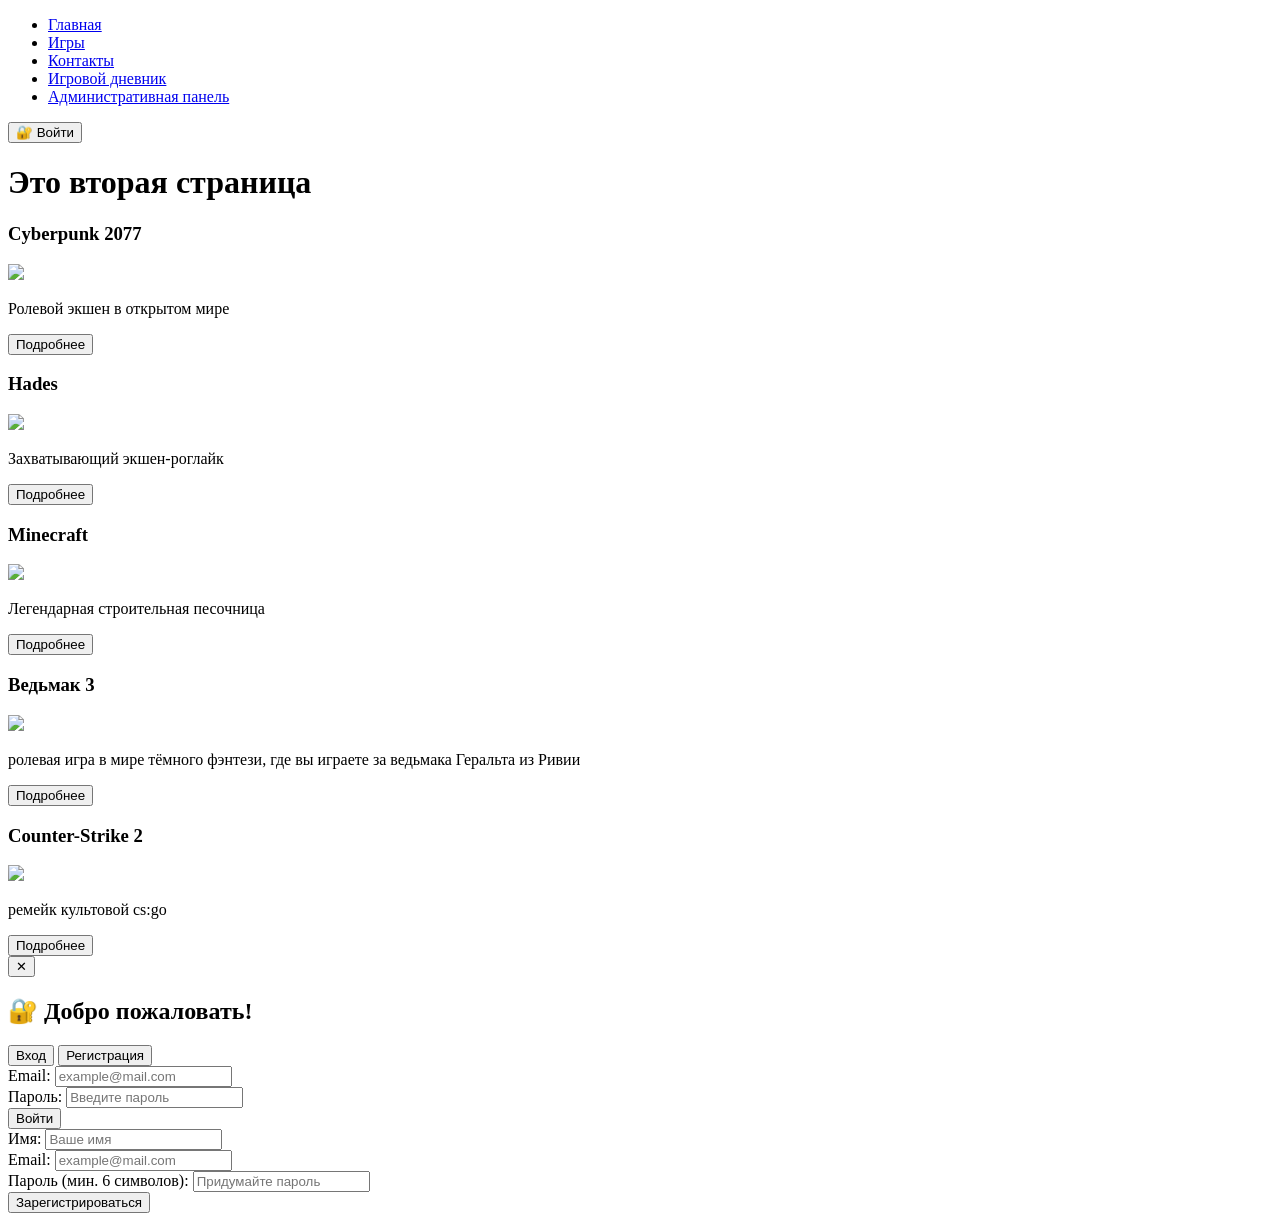
==== site2.html @ c8ee33ce "Add files via upload" ====
<!DOCTYPE html>
<html lang="ru">
<head>
    <meta charset="UTF-8">
    <meta name="viewport" content="width=device-width, initial-scale=1.0">
    <title>Вторая страница</title>
    <link rel="stylesheet" href="css/style.css">
    <link rel="stylesheet" href="css/styles.css">
</head>
<body>

<nav class="main-nav">
    <ul class="nav-list">
        <li><a href="index.html">Главная</a></li>
        <li><a href="site2.html">Игры</a></li>
        <li><a href="contacts.html">Контакты</a></li>
        <li><a href="gaming_diary.html">Игровой дневник</a></li>
        <li><a href="admin.html">Административная панель</a></li>
    </ul>
        <!-- Кнопка "Войти" (показывается, если не авторизован) -->
        <button id="login-btn" class="login-btn">🔐 Войти</button>
    
    <!-- Профиль пользователя (показывается, если авторизован) -->
    <div id="user-menu" class="user-menu" style="display: none;">
        <span id="user-display-name" class="user-name">Пользователь</span>
         <button id="logout-btn" class="logout-btn-small">Выйти</button>
    </div>
</nav>

<!-- ============================================ -->
<!-- ПОДКЛЮЧАЕМ FIREBASE                          -->
<!-- ============================================ -->
<script type="module">
    import { initializeApp } from 'https://www.gstatic.com/firebasejs/11.6.0/firebase-app.js';
    import { getFirestore } from 'https://www.gstatic.com/firebasejs/11.6.0/firebase-firestore.js';
    import { getAuth } from 'https://www.gstatic.com/firebasejs/11.6.0/firebase-auth.js';

    const firebaseConfig = {
        apiKey: "AIzaSyBQGoZnd5wzP-MtWG6Ck3C21eKMzSETegk",
        authDomain: "mygamesite-1b296.firebaseapp.com",
        projectId: "mygamesite-1b296",
        storageBucket: "mygamesite-1b296.firebasestorage.app",
        messagingSenderId: "441398229161",
        appId: "1:441398229161:web:63858bfac2c949577851b8",
    };

    const app = initializeApp(firebaseConfig);
    const db = getFirestore(app);
    const auth = getAuth(app);         // ← ДОБАВИЛИ

    console.log('✅ Firebase подключен!');
    console.log('📊 Project ID:', firebaseConfig.projectId);
    console.log('🔥 Firestore готов!');
    console.log('🔐 Auth готов!');

    window.firebaseConfig = firebaseConfig;
    window.db = db;
    window.auth = auth;                // ← ДОБАВИЛИ
    window.firebaseReady = true;
</script>

    <h1>Это вторая страница</h1>
    
<!-- Контейнер для карточек, который мы стилизовали в CSS -->
<div class="card-container">

    <!-- Карточка 1 -->
    <div class="game-card">
        <h3>Cyberpunk 2077</h3>
        <img src="Cyberpunk 2077.jpg"  width="230">
        <p>Ролевой экшен в открытом мире</p>
        <button class="details-btn">Подробнее</button>
        <div class="details" style="display: none;">
            <p>Жанр: RPG</p>
            <p>Рейтинг: 8.7/10</p>
        </div>
    </div>

    <!-- Карточка 2 -->
    <div class="game-card">
        <h3>Hades</h3>
        <img src="Hades.jpg"  width="230">
        <p>Захватывающий экшен-роглайк</p>
        <button class="details-btn">Подробнее</button>
        <div class="details" style="display: none;">
            <p>Жанр: Rogue-like</p>
            <p>Рейтинг: 9.0/10</p>
        </div>
    </div>

    <!-- Карточка 3 -->
    <div class="game-card">
        <h3>Minecraft</h3>
        <img src="Minecraft.jpg"  width="230">
        <p>Легендарная строительная песочница</p>
        <button class="details-btn">Подробнее</button>
        <div class="details" style="display: none;">
            <p>Жанр: Песочница</p>
            <p>Рейтинг: 9.3/10</p>
        </div>
    </div>

    <!-- Карточка 4 -->
    <div class="game-card">
        <h3>Ведьмак 3</h3>
        <img src="Ведьмак 3.jpg"  width="230">
        <p>ролевая игра в мире тёмного фэнтези, где вы играете за ведьмака Геральта из Ривии</p>
        <button class="details-btn">Подробнее</button>
        <div class="details" style="display: none;">
            <p>Жанр: action/RPG</p>
            <p>Рейтинг: 9.2/10</p>
        </div>
    </div>

    <!-- Карточка 5 -->
    <div class="game-card">
        <h3>Counter-Strike 2</h3>
        <img src="Counter-Strike 2.jpg"  width="230">
        <p>ремейк культовой cs:go</p>
        <button class="details-btn">Подробнее</button>
        <div class="details" style="display: none;">
            <p>Жанр: First-Person Shooter</p>
            <p>Рейтинг: 8.2/10</p>
        </div>
    </div>
</div>

<!-- МОДАЛЬНОЕ ОКНО АУТЕНТИФИКАЦИИ -->
<div id="auth-modal" class="modal-overlay">
    <div class="modal-window">
        <!-- Кнопка закрытия окна (крестик) -->
        <button id="modal-close" class="modal-close-btn">✕</button>

        <h2>🔐 Добро пожаловать!</h2>

        <!-- Переключатели вкладок -->
        <div class="auth-tabs">
            <button class="auth-tab active" data-tab="login">Вход</button>
            <button class="auth-tab" data-tab="register">Регистрация</button>
        </div>

        <!-- ФОРМА ВХОДА -->
        <form id="login-form" class="auth-form active">
            <div class="form-group">
                <label for="login-email">Email:</label>
                <input type="email" id="login-email" required placeholder="example@mail.com">
            </div>
            <div class="form-group">
                <label for="login-password">Пароль:</label>
                <input type="password" id="login-password" required placeholder="Введите пароль">
            </div>
            <button type="submit" class="auth-btn">Войти</button>
        </form>

        <!-- ФОРМА РЕГИСТРАЦИИ -->
        <form id="register-form" class="auth-form">
            <div class="form-group">
                <label for="register-name">Имя:</label>
                <input type="text" id="register-name" required placeholder="Ваше имя">
            </div>
            <div class="form-group">
                <label for="register-email">Email:</label>
                <input type="email" id="register-email" required placeholder="example@mail.com">
            </div>
            <div class="form-group">
                <label for="register-password">Пароль (мин. 6 символов):</label>
                <input type="password" id="register-password" required placeholder="Придумайте пароль">
            </div>
            <button type="submit" class="auth-btn">Зарегистрироваться</button>
        </form>
    </div>
</div>

</body>
</html>

<!-- Подключаем JavaScript перед закрывающим тегом body -->
<script src="js/script.js"></script>

</body>
</html>
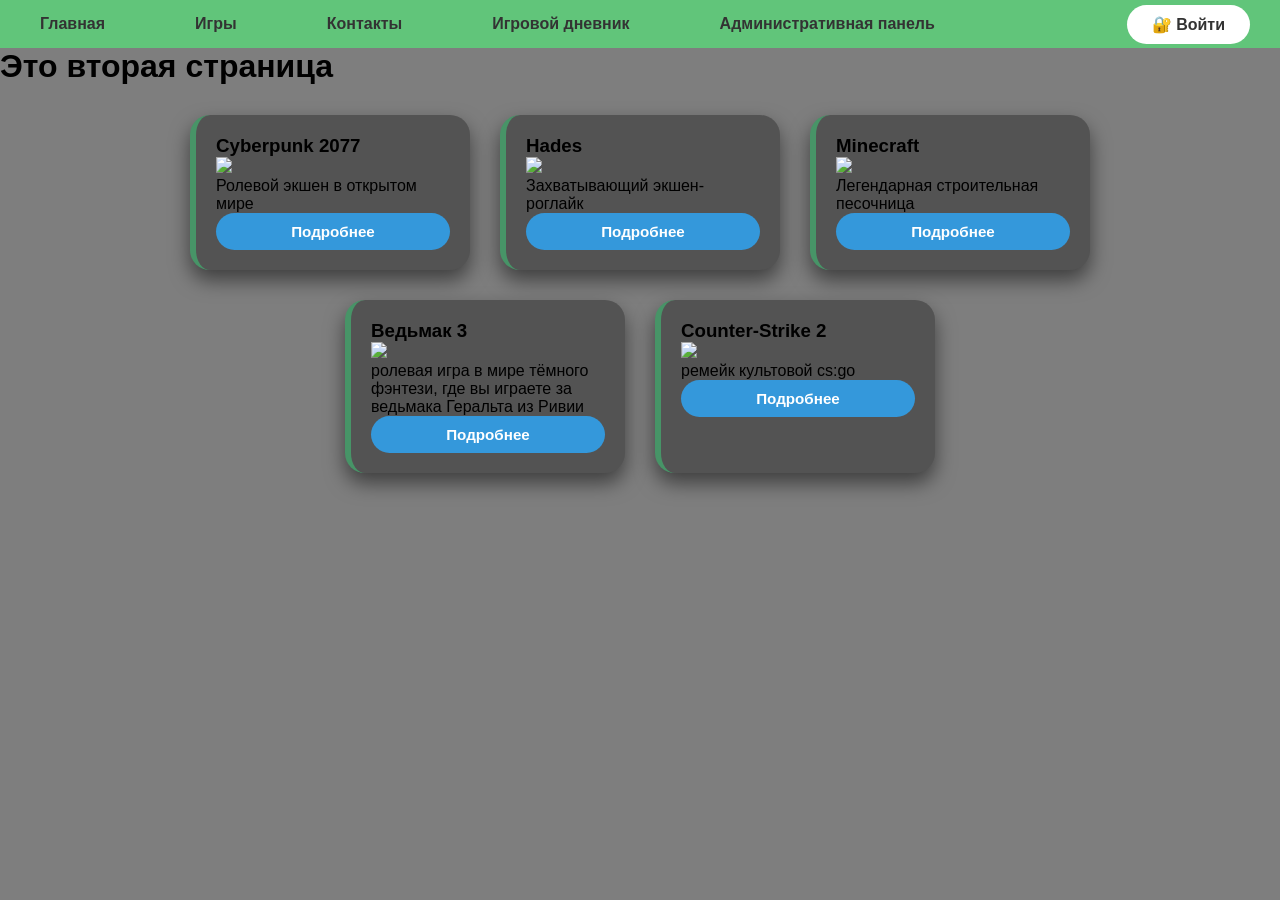
==== commit 89404d49: "Update site2.html" ====
--- a/site2.html
+++ b/site2.html
@@ -67,7 +67,7 @@
     <!-- Карточка 1 -->
     <div class="game-card">
         <h3>Cyberpunk 2077</h3>
-        <img src="Cyberpunk 2077.jpg"  width="230">
+        <img src="photo/Cyberpunk 2077.jpg"  width="230">
         <p>Ролевой экшен в открытом мире</p>
         <button class="details-btn">Подробнее</button>
         <div class="details" style="display: none;">
@@ -79,7 +79,7 @@
     <!-- Карточка 2 -->
     <div class="game-card">
         <h3>Hades</h3>
-        <img src="Hades.jpg"  width="230">
+        <img src="photo/Hades.jpg"  width="230">
         <p>Захватывающий экшен-роглайк</p>
         <button class="details-btn">Подробнее</button>
         <div class="details" style="display: none;">
@@ -91,7 +91,7 @@
     <!-- Карточка 3 -->
     <div class="game-card">
         <h3>Minecraft</h3>
-        <img src="Minecraft.jpg"  width="230">
+        <img src="photo/Minecraft.jpg"  width="230">
         <p>Легендарная строительная песочница</p>
         <button class="details-btn">Подробнее</button>
         <div class="details" style="display: none;">
@@ -103,7 +103,7 @@
     <!-- Карточка 4 -->
     <div class="game-card">
         <h3>Ведьмак 3</h3>
-        <img src="Ведьмак 3.jpg"  width="230">
+        <img src="photo/Ведьмак 3.jpg"  width="230">
         <p>ролевая игра в мире тёмного фэнтези, где вы играете за ведьмака Геральта из Ривии</p>
         <button class="details-btn">Подробнее</button>
         <div class="details" style="display: none;">
@@ -115,7 +115,7 @@
     <!-- Карточка 5 -->
     <div class="game-card">
         <h3>Counter-Strike 2</h3>
-        <img src="Counter-Strike 2.jpg"  width="230">
+        <img src="photo/Counter-Strike 2.jpg"  width="230">
         <p>ремейк культовой cs:go</p>
         <button class="details-btn">Подробнее</button>
         <div class="details" style="display: none;">
@@ -178,4 +178,4 @@
 <script src="js/script.js"></script>
 
 </body>
-</html>+</html>
--- a/css/style.css
+++ b/css/style.css
@@ -0,0 +1,29 @@
+* {
+    margin: 0;
+    padding: 0;
+    box-sizing: border-box;
+}
+
+body {
+    background-color: #7e7e7e;
+    font-family: sans-serif;
+}
+
+ul {
+    background-color: #61c57a;
+    list-style-type: none;
+    display: flex;
+    padding: 15px 30px;
+    margin: 0%;
+    gap: 70px;
+}
+
+ul li a {
+    text-decoration: none;
+    color: #333;
+    font-weight: bold;
+}
+
+ul li a:hover {
+    color: #ff4500;
+}
--- a/css/styles.css
+++ b/css/styles.css
@@ -0,0 +1,1670 @@
+/* ===== Стили для карточек (из нового задания) ===== */
+
+/* Контейнер для карточек */
+.card-container {
+    display: flex;
+    flex-wrap: wrap;
+    justify-content: center;
+    gap: 30px;
+    max-width: 1200px;
+    margin: 20px auto;
+    padding: 0 20px;
+}
+
+/* Каждая карточка */
+.game-card {
+    background: white;
+    border-radius: 20px;
+    padding: 25px 20px;
+    width: 280px;
+    box-shadow: 0 10px 20px rgba(0, 0, 0, 0.1);
+    transition: transform 0.3s, box-shadow 0.3s;
+    border-left: 6px solid #3498db;
+    cursor: default;
+}
+
+/* Эффект при наведении на карточку (mouseover) */
+.game-card:hover {
+    transform: translateY(-8px);
+    box-shadow: 0 18px 30px rgba(0, 0, 0, 0.15);
+    border-left-color: #e74c3c;
+}
+
+.game-title {
+    font-size: 1.4rem;
+    color: #2c3e50;
+    margin-bottom: 6px;
+}
+
+.game-short {
+    font-size: 0.95rem;
+    color: #7f8c8d;
+    margin-bottom: 15px;
+}
+
+/* Кнопка "Подробнее" */
+.details-btn {
+    background: #3498db;
+    color: white;
+    border: none;
+    padding: 10px 20px;
+    border-radius: 30px;
+    font-size: 0.95rem;
+    font-weight: 600;
+    cursor: pointer;
+    transition: background 0.3s, transform 0.2s;
+    width: 100%;
+}
+
+.details-btn:hover {
+    background: #2980b9;
+    transform: scale(1.02);
+}
+
+/* Блок с деталями (скрыт по умолчанию) */
+.details {
+    margin-top: 18px;
+    padding: 15px;
+    background: #ecf0f1;
+    border-radius: 12px;
+    font-size: 0.95rem;
+    color: #2c3e50;
+    line-height: 1.6;
+    display: none; /* скрыты по умолчанию */
+}
+
+.details p {
+    margin-bottom: 6px;
+}
+
+.details strong {
+    color: #2c3e50;
+}
+
+/* ========================================== */
+/* КАРТОЧКИ ИГР (данные из Firestore)        */
+/* ========================================== */
+
+.card-container {
+    display: flex;
+    flex-wrap: wrap;
+    justify-content: center;
+    gap: 30px;
+    max-width: 1200px;
+    margin: 30px auto;
+    padding: 0 20px;
+}
+
+.game-card {
+    background: #535353;       /* Темный фон карточки */
+    border-radius: 20px;
+    padding: 20px;
+    width: 280px;
+    box-shadow: 0 10px 20px rgba(0, 0, 0, 0.5);
+    border-left: 6px solid #479467; /* Зеленая полоса слева */
+    transition: transform 0.3s, box-shadow 0.3s;
+}
+
+.game-card:hover {
+    transform: translateY(-8px);
+    box-shadow: 0 18px 30px rgba(46, 204, 113, 0.2); /* Зеленое свечение при наведении */
+    border-left-color: #27ae60;
+}
+
+/* Короткое описание жанра сделаем чуть светлее */
+.game-short {
+    color: #bdc3c7; 
+}
+
+
+.game-image {
+    width: 100%;
+    height: 150px;
+    object-fit: cover;
+    border-radius: 10px;
+    margin-bottom: 15px;
+}
+
+/* Обложка в карточке дневника (квадратная) */
+.diary-card .game-image {
+    height: auto;         
+    aspect-ratio: 1 / 1;  
+    object-fit: cover;    
+    border-radius: 12px;
+    margin-bottom: 15px;
+    background-color: #2b2b2b;
+}
+
+/* Обложка в карусели "Сейчас играю" */
+.now-playing-card .cover {
+    width: 80px;
+    height: 80px;         
+    aspect-ratio: 1 / 1;
+    object-fit: cover;    
+    border-radius: 10px;
+    flex-shrink: 0;
+    background-color: #2b2b2b;
+}
+
+.game-title {
+    font-size: 1.4rem;
+    color: #4d9e61;
+    margin-bottom: 10px;
+}
+
+.game-short {
+    font-size: 0.95rem;
+    color: #4d9e61;
+    margin-bottom: 8px;
+}
+
+.game-rating {
+    font-size: 1rem;
+    color: #e67e22;
+    font-weight: bold;
+}
+
+/* Сообщение о загрузке */
+#loading {
+    text-align: center;
+    font-size: 1.2rem;
+    color: #7f8c8d;
+}
+
+/* ========================================== */
+/* ФОРМА ДОБАВЛЕНИЯ ИГРЫ                      */
+/* ========================================== */
+
+.add-game-section {
+    max-width: 600px;
+    margin: 40px auto;
+    padding: 30px;
+    background: #61c57a;       
+    border-radius: 20px;
+    box-shadow: 0 10px 30px rgba(0, 0, 0, 0.5);
+    border: 1px solid #2c2c2c;  
+}
+
+/* Делаем подписи к полям (label) белыми */
+.form-group label {
+    display: block;
+    margin-bottom: 8px;
+    color: #ffffff;            
+    font-weight: 600;
+    font-size: 0.95rem;
+}
+
+
+.add-game-section h2 {
+    text-align: center;
+    color: #2c3e50;
+    margin-bottom: 25px;
+    font-size: 1.8rem;
+}
+
+.form-group {
+    margin-bottom: 20px;
+}
+
+.form-group label {
+    display: block;
+    margin-bottom: 8px;
+    color: #34495e;
+    font-weight: 600;
+    font-size: 0.95rem;
+}
+
+.form-group input {
+    width: 100%;
+    padding: 12px 15px;
+    border: 2px solid #e0e0e0;
+    border-radius: 10px;
+    font-size: 1rem;
+    transition: border-color 0.3s, box-shadow 0.3s;
+    font-family: inherit;
+}
+
+.form-group input:focus {
+    outline: none;
+    border-color: #3498db;
+    box-shadow: 0 0 0 3px rgba(52, 152, 219, 0.1);
+}
+
+.form-group input::placeholder {
+    color: #bdc3c7;
+}
+
+.submit-btn {
+    width: 100%;
+    padding: 15px;
+    background: linear-gradient(135deg, #3498db, #2980b9);
+    color: white;
+    border: none;
+    border-radius: 10px;
+    font-size: 1.1rem;
+    font-weight: 600;
+    cursor: pointer;
+    transition: transform 0.2s, box-shadow 0.2s;
+}
+
+.submit-btn:hover {
+    transform: translateY(-2px);
+    box-shadow: 0 8px 20px rgba(52, 152, 219, 0.3);
+}
+
+.submit-btn:active {
+    transform: translateY(0);
+}
+
+/* ========================================== */
+/* МОДАЛЬНОЕ ОКНО РЕДАКТИРОВАНИЯ              */
+/* ========================================== */
+.modal-overlay {
+    display: none; 
+    position: fixed;
+    top: 0;
+    left: 0;
+    width: 100%;
+    height: 100%;
+    background: rgba(0, 0, 0, 0.6); 
+    justify-content: center;
+    align-items: center;
+    z-index: 1000;
+}
+
+.modal-overlay.active {
+    display: flex; 
+}
+
+.modal-window {
+    background: #61c57a;       
+    padding: 30px;
+    border-radius: 20px;
+    max-width: 500px;
+    width: 90%;
+    box-shadow: 0 20px 60px rgba(0, 0, 0, 0.6);
+    border: 1px solid #2c2c2c;
+    animation: modalAppear 0.3s ease;
+}
+
+
+@keyframes modalAppear {
+    from {
+        opacity: 0;
+        transform: scale(0.9);
+    }
+    to {
+        opacity: 1;
+        transform: scale(1);
+    }
+}
+
+.modal-window h2 {
+    text-align: center;
+    color: #2c3e50;
+    margin-bottom: 25px;
+}
+
+.modal-actions {
+    display: flex;
+    gap: 10px;
+    margin-top: 20px;
+}
+
+.cancel-btn,
+.save-btn {
+    flex: 1;
+    padding: 12px;
+    border: none;
+    border-radius: 10px;
+    font-size: 1rem;
+    font-weight: 600;
+    cursor: pointer;
+    transition: 0.3s;
+}
+
+.cancel-btn {
+    background: #ecf0f1;
+    color: #2c3e50;
+}
+
+.cancel-btn:hover {
+    background: #bdc3c7;
+}
+
+.save-btn {
+    background: #27ae60;
+    color: white;
+}
+
+.save-btn:hover {
+    background: #229954;
+}
+
+/* ========================================== */
+/* КНОПКИ УПРАВЛЕНИЯ НА КАРТОЧКАХ             */
+/* ========================================== */
+.card-actions {
+    display: flex;
+    gap: 10px;
+    margin-top: 15px;
+    padding-top: 15px;
+    border-top: 1px solid #ecf0f1;
+}
+
+.edit-btn,
+.delete-btn {
+    flex: 1;
+    padding: 8px 12px;
+    border: none;
+    border-radius: 8px;
+    font-size: 0.85rem;
+    font-weight: 600;
+    cursor: pointer;
+    transition: transform 0.2s, box-shadow 0.2s;
+}
+
+.edit-btn {
+    background: #f39c12;
+    color: white;
+}
+
+.edit-btn:hover {
+    background: #e67e22;
+    transform: translateY(-2px);
+    box-shadow: 0 4px 10px rgba(243, 156, 18, 0.3);
+}
+
+.delete-btn {
+    background: #e74c3c;
+    color: white;
+}
+
+.delete-btn:hover {
+    background: #c0392b;
+    transform: translateY(-2px);
+    box-shadow: 0 4px 10px rgba(231, 76, 60, 0.3);
+}
+
+/* Стили для всех инпутов внутри обеих форм */
+.form-group input {
+    width: 100%;
+    padding: 12px 15px;
+    border: 2px solid #2c2c2c;
+    background-color: #2b2b2b;
+    color: #c2c2c2;            
+    border-radius: 10px;
+    font-size: 1rem;
+    transition: border-color 0.3s, box-shadow 0.3s;
+    font-family: inherit;
+}
+
+.form-group input::placeholder {
+    color: #858585; 
+}
+
+.form-group input:focus {
+    outline: none;
+    border-color: #2ecc71;     
+    box-shadow: 0 0 0 3px rgba(46, 204, 113, 0.2);
+}
+
+/* ========================================== */
+/* НАВИГАЦИЯ С КНОПКОЙ ВОЙТИ                  */
+/* ========================================== */
+
+.main-nav {
+    display: flex;
+    justify-content: space-between; 
+    align-items: center;            
+    background-color: #61c57a;      
+    padding: 0 30px;
+    margin: 0;
+}
+
+.nav-list {
+    display: flex;
+    list-style-type: none;
+    padding: 0;
+    margin: 0;
+    gap: 70px;
+}
+
+.nav-list li a {
+    display: block;
+    padding: 15px 10px;
+    color: #333;
+    text-decoration: none;
+    font-weight: bold;
+}
+
+.nav-list li a:hover {
+    background-color: rgba(255, 255, 255, 0.2);
+}
+
+/* Кнопка "Войти" */
+.login-btn {
+    padding: 10px 25px;
+    background: white;
+    color: #333;
+    border: none;
+    border-radius: 25px;
+    font-size: 1rem;
+    font-weight: 700;
+    cursor: pointer;
+}
+
+.login-btn:hover {
+    background: #f0f0f0;
+    transform: translateY(-2px);
+    box-shadow: 0 6px 15px rgba(0, 0, 0, 0.2);
+}
+
+/* Профиль пользователя */
+.user-menu {
+    display: flex;
+    align-items: center;
+    gap: 15px;
+}
+
+.user-name {
+    color: white;
+    font-weight: 700;
+    font-size: 1rem;
+}
+
+.logout-btn-small {
+    padding: 8px 18px;
+    background: #e74c3c;
+    color: white;
+    border: none;
+    border-radius: 20px;
+    font-size: 0.9rem;
+    font-weight: 600;
+    cursor: pointer;
+    transition: 0.3s;
+}
+
+.logout-btn-small:hover {
+    background: #c0392b;
+}
+
+/* ========================================== */
+/* МОДАЛЬНОЕ ОКНО АУТЕНТИФИКАЦИИ              */
+/* ========================================== */
+
+.auth-modal {
+    display: none;
+    position: fixed;
+    top: 0;
+    left: 0;
+    width: 100%;
+    height: 100%;
+    background: rgba(0, 0, 0, 0.6);
+    justify-content: center;
+    align-items: center;
+    z-index: 2000;
+    animation: fadeIn 0.3s ease;
+}
+
+.auth-modal.active {
+    display: flex;
+}
+
+.auth-modal-window {
+    background: white;
+    padding: 40px 35px;
+    border-radius: 25px;
+    max-width: 450px;
+    width: 90%;
+    position: relative;
+    box-shadow: 0 20px 60px rgba(0, 0, 0, 0.3);
+    animation: modalAppear 0.3s ease;
+}
+
+@keyframes fadeIn {
+    from { opacity: 0; }
+    to { opacity: 1; }
+}
+
+/* Кнопка закрытия */
+.modal-close {
+    position: absolute;
+    top: 15px;
+    right: 20px;
+    background: transparent;
+    border: none;
+    font-size: 1.8rem;
+    color: #7f8c8d;
+    cursor: pointer;
+    transition: 0.3s;
+    line-height: 1;
+    padding: 5px;
+}
+
+.modal-close:hover {
+    color: #e74c3c;
+    transform: rotate(90deg);
+}
+
+/* Заголовок */
+.auth-title {
+    text-align: center;
+    color: #2c3e50;
+    margin-bottom: 25px;
+    font-size: 1.6rem;
+}
+
+/* Вкладки */
+.auth-tabs {
+    display: flex;
+    gap: 10px;
+    margin-bottom: 25px;
+    border-bottom: 2px solid #ecf0f1;
+}
+
+.auth-tab {
+    flex: 1;
+    padding: 12px;
+    background: transparent;
+    border: none;
+    font-size: 1rem;
+    font-weight: 600;
+    color: #7f8c8d;
+    cursor: pointer;
+    border-bottom: 3px solid transparent;
+    transition: 0.3s;
+    margin-bottom: -2px;
+}
+
+.auth-tab.active {
+    color: #3498db;
+    border-bottom-color: #3498db;
+}
+
+.auth-tab:hover {
+    color: #3498db;
+}
+
+/* Формы */
+.auth-form {
+    display: none;
+}
+
+.auth-form.active {
+    display: block;
+}
+
+.auth-form .form-group {
+    margin-bottom: 18px;
+}
+
+.auth-form .form-group label {
+    display: block;
+    margin-bottom: 8px;
+    color: #34495e;
+    font-weight: 600;
+    font-size: 0.9rem;
+}
+
+.auth-form .form-group input {
+    width: 100%;
+    padding: 12px 15px;
+    border: 2px solid #e0e0e0;
+    border-radius: 10px;
+    font-size: 1rem;
+    transition: 0.3s;
+    font-family: inherit;
+    box-sizing: border-box;
+}
+
+.auth-form .form-group input:focus {
+    outline: none;
+    border-color: #3498db;
+    box-shadow: 0 0 0 3px rgba(52, 152, 219, 0.1);
+}
+
+.auth-btn {
+    width: 100%;
+    padding: 14px;
+    background: linear-gradient(135deg, #3498db, #2980b9);
+    color: white;
+    border: none;
+    border-radius: 10px;
+    font-size: 1.05rem;
+    font-weight: 600;
+    cursor: pointer;
+    transition: 0.3s;
+    margin-top: 10px;
+}
+
+.auth-btn:hover {
+    transform: translateY(-2px);
+    box-shadow: 0 8px 20px rgba(52, 152, 219, 0.3);
+}
+
+/* Адаптивность для мобильных */
+@media (max-width: 768px) {
+    .main-nav {
+        flex-direction: column;
+        padding: 15px;
+        gap: 15px;
+    }
+    
+    .nav-list {
+        flex-direction: column;
+        gap: 10px;
+        width: 100%;
+        text-align: center;
+    }
+    
+    .login-btn {
+        width: 100%;
+    }
+    
+    .auth-modal-window {
+        padding: 30px 20px;
+    }
+}
+
+/* ========================================== */
+/* ЛИДЕРБОРД (ТАБЛИЦА РЕКОРДОВ)               */
+/* ========================================== */
+
+.leaderboard-section {
+    max-width: 900px;
+    margin: 40px auto;
+    padding: 30px;
+    background: #61c57a;
+    border-radius: 20px;
+    box-shadow: 0 10px 30px rgba(0, 0, 0, 0.1);
+}
+
+.leaderboard-section h2 {
+    text-align: center;
+    color: #2c3e50;
+    margin-bottom: 25px;
+    font-size: 2rem;
+}
+
+.score-form {
+    margin-bottom: 25px;
+    padding: 20px;
+    background: #80ff9f;
+    border-radius: 15px;
+}
+
+.form-row {
+    display: grid;
+    grid-template-columns: 1fr 1fr 1fr auto;
+    gap: 15px;
+    align-items: end;
+}
+
+.score-btn {
+    padding: 12px 20px;
+    background: #27ae60;
+    color: #ffffff;
+    border: none;
+    border-radius: 10px;
+    font-size: 1rem;
+    font-weight: 600;
+    cursor: pointer;
+    transition: 0.3s;
+    white-space: nowrap;
+}
+
+.score-btn:hover {
+    background: #229954;
+    transform: translateY(-2px);
+}
+
+.leaderboard-filter {
+    display: flex;
+    align-items: center;
+    gap: 15px;
+    margin-bottom: 20px;
+    padding: 15px;
+    background: #80ff9f;
+    border-radius: 10px;
+}
+
+.leaderboard-filter label {
+    font-weight: 600;
+    color: #2c3e50;
+}
+
+.leaderboard-filter select {
+    padding: 8px 15px;
+    border: 2px solid #bdc3c7;
+    border-radius: 8px;
+    font-size: 0.95rem;
+    cursor: pointer;
+}
+
+.leaderboard-table-wrapper {
+    overflow-x: auto;
+    border-radius: 15px;
+    overflow: hidden;
+    box-shadow: 0 4px 15px rgba(0, 0, 0, 0.05);
+}
+
+.leaderboard-table {
+    width: 100%;
+    border-collapse: collapse;
+    background: white;
+}
+
+.leaderboard-table thead {
+    background: linear-gradient(135deg, #3498db, #2980b9);
+    color: white;
+}
+
+.leaderboard-table th {
+    padding: 15px;
+    text-align: left;
+    font-weight: 600;
+    font-size: 0.95rem;
+}
+
+.leaderboard-table td {
+    padding: 15px;
+    border-bottom: 1px solid #ecf0f1;
+    color: #2c3e50;
+}
+
+.leaderboard-table tbody tr:hover {
+    background: #f8f9fa;
+}
+
+.leaderboard-table tbody tr:nth-child(1) {
+    background: linear-gradient(90deg, #fff9e6 0%, #ffffff 100%);
+    font-weight: 600;
+}
+
+.leaderboard-table tbody tr:nth-child(2) {
+    background: linear-gradient(90deg, #f5f5f5 0%, #ffffff 100%);
+}
+
+.leaderboard-table tbody tr:nth-child(3) {
+    background: linear-gradient(90deg, #fdf0e6 0%, #ffffff 100%);
+}
+
+/* ========================================== */
+/* АДМИН-ПАНЕЛЬ                               */
+/* ========================================== */
+
+.admin-stats {
+    max-width: 1200px;
+    margin: 30px auto;
+    padding: 30px;
+    background: #61c57a;
+    border-radius: 20px;
+    box-shadow: 0 10px 30px rgba(0, 0, 0, 0.1);
+}
+
+.admin-stats h2 {
+    color: #2c3e50;
+    margin-bottom: 25px;
+}
+
+.stats-grid {
+    display: grid;
+    grid-template-columns: repeat(auto-fit, minmax(200px, 1fr));
+    gap: 20px;
+}
+
+.stat-card {
+    padding: 25px;
+    background: linear-gradient(135deg, #3498db, #2980b9);
+    color: #ffffff;
+    border-radius: 15px;
+    text-align: center;
+    transition: transform 0.3s;
+}
+
+.stat-card:hover {
+    transform: translateY(-5px);
+}
+
+.stat-value {
+    font-size: 2.5rem;
+    font-weight: bold;
+    margin-bottom: 10px;
+}
+
+.stat-label {
+    font-size: 0.95rem;
+    opacity: 0.9;
+}
+
+.admin-table-section {
+    max-width: 1200px;
+    margin: 30px auto;
+    padding: 30px;
+    background: #61c57a;
+    border-radius: 20px;
+    box-shadow: 0 10px 30px rgba(0, 0, 0, 0.1);
+}
+
+.admin-table-section h2 {
+    color: #2c3e50;
+    margin-bottom: 25px;
+}
+
+.admin-actions {
+    display: flex;
+    gap: 15px;
+    margin-bottom: 20px;
+}
+
+.admin-btn {
+    padding: 10px 20px;
+    border: none;
+    border-radius: 10px;
+    font-weight: 600;
+    cursor: pointer;
+    transition: 0.3s;
+}
+
+.admin-btn.export {
+    background: #27ae60;
+    color: #ffffff;
+}
+
+.admin-btn.refresh {
+    background: #3498db;
+    color: #ffffff;
+}
+
+.admin-btn.logout {
+    background: #e74c3c;
+    color: #ffffff;
+    padding: 12px 25px;
+}
+
+.admin-btn:hover {
+    transform: translateY(-2px);
+    box-shadow: 0 5px 15px rgba(0, 0, 0, 0.2);
+}
+
+.admin-table-wrapper {
+    overflow-x: auto;
+    border-radius: 15px;
+    box-shadow: 0 4px 15px rgba(0, 0, 0, 0.05);
+}
+
+.admin-table {
+    width: 100%;
+    border-collapse: collapse;
+    background: #ffffff;
+}
+
+.admin-table thead {
+    background: #2c3e50;
+    color: #ffffff;
+}
+
+.admin-table th {
+    padding: 15px;
+    text-align: left;
+    font-weight: 600;
+}
+
+.admin-table td {
+    padding: 15px;
+    border-bottom: 1px solid #ecf0f1;
+    color: #2c3e50;
+}
+
+.admin-table tbody tr:hover {
+    background: #f8f9fa;
+}
+
+.admin-actions-cell {
+    display: flex;
+    gap: 8px;
+}
+
+.mini-btn {
+    padding: 6px 12px;
+    border: none;
+    border-radius: 6px;
+    font-size: 0.8rem;
+    font-weight: 600;
+    cursor: pointer;
+    transition: 0.2s;
+}
+
+.mini-btn.edit {
+    background: #f39c12;
+    color: white;
+}
+
+.mini-btn.delete {
+    background: #e74c3c;
+    color: white;
+}
+
+.mini-btn:hover {
+    transform: scale(1.05);
+}
+
+.admin-user {
+    max-width: 1200px;
+    margin: 30px auto;
+    padding: 20px 30px;
+    background: #61c57a;
+    border-radius: 15px;
+    display: flex;
+    justify-content: space-between;
+    align-items: center;
+}
+
+/* ========================================== */
+/* ИГРОВОЙ ДНЕВНИК — ЛИЧНЫЙ                   */
+/* ========================================== */
+
+/* Гостевой блок */
+.diary-guest {
+    text-align: center;
+    padding: 80px 20px;
+    color: #c2c2c2;
+    max-width: 600px;
+    margin: 0 auto;
+}
+.diary-guest h2 {
+    color: #ffffff;
+    margin-bottom: 15px;
+    font-size: 2rem;
+}
+.diary-guest p {
+    font-size: 1.1rem;
+    line-height: 1.6;
+}
+
+/* Панель: заголовок + кнопка */
+.diary-toolbar {
+    max-width: 1200px;
+    margin: 40px auto 20px;
+    padding: 0 20px;
+    display: flex;
+    justify-content: space-between;
+    align-items: center;
+    gap: 20px;
+    flex-wrap: wrap;
+}
+.diary-toolbar h2 {
+    font-size: 1.6rem;
+    margin: 0;
+}
+
+/* Вкладки-фильтры */
+.diary-tabs {
+    display: flex;
+    gap: 10px;
+    flex-wrap: wrap;
+    margin: 20px auto;
+    max-width: 1200px;
+    padding: 0 20px;
+    justify-content: center;
+}
+.diary-tab {
+    padding: 10px 20px;
+    background: #535353;
+    color: #c2c2c2;
+    border: 2px solid #2c2c2c;
+    border-radius: 25px;
+    cursor: pointer;
+    font-weight: 600;
+    font-size: 0.9rem;
+    transition: 0.2s;
+}
+.diary-tab:hover {
+    transform: translateY(-2px);
+    background: #5f5f5f;
+}
+.diary-tab.active {
+    background: #479467;
+    color: white;
+    border-color: #27ae60;
+    box-shadow: 0 4px 12px rgba(71, 148, 103, 0.4);
+}
+
+/* Сортировка */
+.diary-sort {
+    max-width: 1200px;
+    margin: 20px auto;
+    padding: 0 20px;
+    display: flex;
+    align-items: center;
+    gap: 12px;
+    justify-content: flex-end;
+}
+.diary-sort select {
+    padding: 10px 15px;
+    background: #2b2b2b;
+    color: #c2c2c2;
+    border: 2px solid #2c2c2c;
+    border-radius: 10px;
+    font-size: 0.95rem;
+    cursor: pointer;
+}
+
+/* Карусель "Сейчас играю" */
+.diary-now-playing-carousel {
+    display: flex;
+    gap: 30px;
+    overflow-x: auto;
+    padding-bottom: 20px;
+}
+
+.now-playing-card {
+    min-width: 560px;
+    flex-shrink: 0;
+    background: linear-gradient(135deg, #535353, #3a3a3a);
+    border-left: 6px solid #3498db;
+    border-radius: 15px;
+    padding: 20px;
+    display: flex;
+    gap: 20px;
+    align-items: center;
+    box-shadow: 0 10px 20px rgba(0, 0, 0, 0.4);
+    transition: transform 0.3s, box-shadow 0.3s;
+}
+
+.now-playing-card:hover {
+    transform: translateY(-5px);
+    box-shadow: 0 15px 30px rgba(52, 152, 219, 0.3);
+    border-left-color: #27ae60;
+}
+
+.now-playing-card .info {
+    flex: 1;
+    min-width: 0;
+}
+
+.now-playing-card h3 {
+    color: #ffffff;
+    font-size: 1.2rem;
+    margin-bottom: 4px;
+    white-space: nowrap;
+    overflow: hidden;
+    text-overflow: ellipsis;
+}
+
+.now-playing-card .meta {
+    color: #bdc3c7;
+    font-size: 0.85rem;
+    margin-bottom: 8px;
+}
+
+.now-playing-card .diary-progress {
+    height: 8px;
+    background: #2c2c2c;
+    border-radius: 4px;
+    overflow: hidden;
+    margin-top: 4px;
+}
+
+.now-playing-card .diary-progress-fill {
+    height: 100%;
+    background: linear-gradient(90deg, #3498db, #27ae60);
+    transition: width 0.5s;
+}
+
+.now-playing-card .diary-progress-label {
+    color: #c2c2c2;
+    font-size: 0.75rem;
+    margin-top: 4px;
+}
+
+/* Карточки дневника */
+.diary-card {
+    position: relative;
+}
+.diary-card .diary-status-badge {
+    position: absolute;
+    top: 30px;
+    right: 30px;
+    z-index: 2;
+    padding: 4px 12px;
+    border-radius: 20px;
+    font-size: 0.75rem;
+    font-weight: 700;
+    color: white;
+    box-shadow: 0 4px 10px rgba(0, 0, 0, 0.4);
+}
+.diary-status-badge.playing   { background: #3498db; }
+.diary-status-badge.completed { background: #27ae60; }
+.diary-status-badge.dropped   { background: #e74c3c; }
+.diary-status-badge.backlog   { background: #f39c12; }
+.diary-status-badge.wishlist  { background: #9b59b6; }
+
+.diary-card .diary-meta {
+    font-size: 0.85rem;
+    color: #bdc3c7;
+    margin: 8px 0;
+    line-height: 1.4;
+}
+.diary-card .diary-rating-big {
+    font-size: 1.3rem;
+    font-weight: 700;
+    color: #f39c12;
+    display: inline-block;
+    margin-right: 15px;
+}
+.diary-card .diary-hours {
+    color: #3498db;
+    font-weight: 600;
+    font-size: 0.95rem;
+    display: inline-block;
+}
+.diary-card .diary-card-actions {
+    display: flex;
+    gap: 8px;
+    margin-top: 12px;
+}
+.diary-card .diary-card-actions button {
+    flex: 1;
+    padding: 8px 10px;
+    border: none;
+    border-radius: 8px;
+    font-size: 0.85rem;
+    font-weight: 600;
+    cursor: pointer;
+    transition: 0.2s;
+}
+.diary-card .btn-view   { background: #3498db; color: white; }
+.diary-card .btn-edit   { background: #f39c12; color: white; }
+.diary-card .btn-delete { background: #e74c3c; color: white; }
+.diary-card .diary-card-actions button:hover {
+    transform: translateY(-2px);
+    box-shadow: 0 4px 10px rgba(0, 0, 0, 0.3);
+}
+
+/* Пустое состояние */
+.diary-empty {
+    text-align: center;
+    padding: 60px 20px;
+    color: #c2c2c2;
+    max-width: 500px;
+    margin: 0 auto;
+}
+.diary-empty h3 {
+    color: #ffffff;
+    font-size: 1.5rem;
+    margin-bottom: 10px;
+}
+
+/* Ползунок рейтинга */
+.diary-rating-slider {
+    width: 100%;
+    accent-color: #27ae60;
+    height: 6px;
+}
+
+/* Модалка просмотра */
+#diary-view-body h2 {
+    color: #2c3e50;
+    margin-bottom: 20px;
+    font-size: 1.8rem;
+}
+#diary-view-body .view-meta {
+    background: rgba(0, 0, 0, 0.15);
+    padding: 15px;
+    border-radius: 12px;
+    margin-bottom: 20px;
+}
+#diary-view-body .view-meta p {
+    margin: 6px 0;
+    color: #2c3e50;
+    font-size: 0.95rem;
+}
+#diary-view-body .view-meta strong {
+    color: #1a252f;
+}
+#diary-view-body .view-notes {
+    background: rgba(0, 0, 0, 0.1);
+    padding: 15px;
+    border-radius: 12px;
+    margin-top: 15px;
+    line-height: 1.6;
+    color: #2c3e50;
+    white-space: pre-wrap;
+}
+
+/* Адаптив */
+@media (max-width: 768px) {
+    .diary-toolbar {
+        flex-direction: column;
+        align-items: stretch;
+    }
+}
+
+/* Счётчик на вкладках */
+.diary-tab .tab-count {
+    font-weight: 800;
+    margin-right: 6px;
+    color: #ffffff;
+}
+/* Если вкладка не активна, цифра чуть тусклее */
+.diary-tab:not(.active) .tab-count {
+    color: #a0a0a0;
+}
+
+/* Ограничиваем высоту окна добавления игры и включаем прокрутку */
+.diary-edit-modal-window {
+    max-height: 90vh; /* Окно не будет выше 90% высоты экрана */
+    display: flex;
+    flex-direction: column;
+}
+
+.diary-edit-modal-window form {
+    overflow-y: auto; /* Включаем вертикальную прокрутку для содержимого формы */
+    padding-right: 10px; /* Немного отступа, чтобы скроллбар не прилипал к полям */
+    margin-right: -10px; /* Компенсируем отступ, чтобы форма не сужалась */
+}
+
+/* Делаем скроллбар тёмным и аккуратным */
+.diary-edit-modal-window form::-webkit-scrollbar {
+    width: 8px;
+}
+.diary-edit-modal-window form::-webkit-scrollbar-track {
+    background: #479467;
+    border-radius: 4px;
+}
+.diary-edit-modal-window form::-webkit-scrollbar-thumb {
+    background: #2b2b2b;
+    border-radius: 4px;
+}
+.diary-edit-modal-window form::-webkit-scrollbar-thumb:hover {
+    background: #1a1a1a;
+}
+
+/* Чуть уменьшаем отступы между полями, чтобы форма была компактнее */
+.diary-edit-modal-window .form-group {
+    margin-bottom: 15px;
+}
+
+/* Окно становится точкой отсчёта для крестика */
+.diary-edit-modal-window {
+    position: relative;
+}
+
+/* Крестик получает чёткие размеры и возвращается в угол окна */
+#diary-modal-close {
+    width: 30px;
+    height: 30px;
+    padding: 0;
+    position: absolute;
+    top: 15px;
+    right: 15px;
+    background: transparent;
+    border: none;
+    font-size: 1.5rem;
+    color: #2c3e50;
+    cursor: pointer;
+    z-index: 10;
+    display: flex;
+    align-items: center;
+    justify-content: center;
+}
+
+#diary-modal-close:hover {
+    color: #e74c3c;
+    transform: rotate(90deg);
+}
+
+/* ========================================================= */
+/* ПАНЕЛЬ ФИЛЬТРОВ */
+/* ========================================================= */
+.filters-section {
+  max-width: 1200px;
+  margin: 30px auto;
+  padding: 25px;
+  background: #535353;
+  border-radius: 20px;
+  box-shadow: 0 10px 30px rgba(0, 0, 0, 0.5);
+  border-left: 6px solid #479467;
+}
+
+.filters-section h2 {
+  text-align: center;
+  color: #ffffff;
+  margin-bottom: 25px;
+}
+
+.filters-grid {
+  display: grid;
+  grid-template-columns: repeat(auto-fit, minmax(220px, 1fr));
+  gap: 20px;
+  margin-bottom: 20px;
+}
+
+.filter-group {
+  display: flex;
+  flex-direction: column;
+}
+
+.filter-group label {
+  margin-bottom: 8px;
+  color: #c2c2c2;
+  font-weight: 600;
+  font-size: 0.9rem;
+}
+
+.filter-group input,
+.filter-group select {
+  padding: 10px 12px;
+  background: #2b2b2b;
+  color: #c2c2c2;
+  border: 2px solid #2c2c2c;
+  border-radius: 10px;
+  font-size: 0.95rem;
+  font-family: inherit;
+}
+
+.filter-group input::placeholder {
+  color: #858585;
+}
+
+.filter-group input:focus,
+.filter-group select:focus {
+  outline: none;
+  border-color: #2ecc71;
+  box-shadow: 0 0 0 3px rgba(46, 204, 113, 0.2);
+}
+
+.filters-actions {
+  display: flex;
+  justify-content: space-between;
+  align-items: center;
+  flex-wrap: wrap;
+  gap: 15px;
+  padding-top: 20px;
+  border-top: 1px solid #2c2c2c;
+}
+
+.reset-btn {
+  padding: 10px 20px;
+  background: #479467;
+  color: white;
+  border: none;
+  border-radius: 10px;
+  font-weight: 600;
+  cursor: pointer;
+  transition: 0.3s;
+}
+
+.reset-btn:hover {
+  background: #27ae60;
+  transform: translateY(-2px);
+  box-shadow: 0 4px 12px rgba(71, 148, 103, 0.4);
+}
+
+.results-count {
+  color: #c2c2c2;
+  font-weight: 600;
+}
+
+/* =========================================== */
+/* АДАПТИВНОСТЬ */
+/* =========================================== */
+
+/* Планшеты */
+@media (max-width: 1024px) {
+  .card-container {
+    grid-template-columns: repeat(2, 1fr);
+  }
+
+  .filters-grid {
+    grid-template-columns: repeat(2, 1fr);
+  }
+
+  .form-row {
+    grid-template-columns: 1fr 1fr;
+  }
+}
+
+/* Мобильные */
+@media (max-width: 768px) {
+  body {
+    padding: 10px;
+  }
+
+  h1 {
+    font-size: 1.5rem;
+  }
+
+  h2 {
+    font-size: 1.3rem;
+  }
+
+  /* Навигация — вертикальная */
+  ul {
+    flex-direction: column;
+    gap: 10px;
+    padding: 15px;
+  }
+
+  /* Карточки — в одну колонку */
+  .card-container {
+    grid-template-columns: 1fr;
+  }
+
+  /* Фильтры — в одну колонку */
+  .filters-grid {
+    grid-template-columns: 1fr;
+  }
+
+  /* Формы — в одну колонку */
+  .form-row {
+    grid-template-columns: 1fr;
+  }
+
+  /* Таблицы — прокрутка */
+  .leaderboard-table-wrapper,
+  .admin-table-wrapper {
+    overflow-x: auto;
+  }
+
+  /* Статистика — в одну колонку */
+  .stats-grid {
+    grid-template-columns: 1fr;
+  }
+
+  /* Модальное окно */
+  .modal-window {
+    width: 95%;
+    padding: 20px;
+  }
+}
+
+/* Очень маленькие экраны */
+@media (max-width: 480px) {
+  h1 {
+    font-size: 1.3rem;
+  }
+
+  .game-card {
+    width: 100%;
+  }
+
+  .auth-section,
+  .add-game-section {
+    padding: 20px;
+  }
+}
+
+/* ===================================================== */
+/* БУРГЕР-МЕНЮ                                          */
+/* ===================================================== */
+.burger-toggle {
+  display: none;
+}
+
+.burger-label {
+  display: none;
+  padding: 15px;
+  background: #57af6d;
+  color: white;
+  cursor: pointer;
+  font-size: 1.2rem;
+  text-align: center;
+}
+
+/* Настройки для мобильных экранов */
+@media (max-width: 768px) {
+  .burger-label {
+    display: block; /* Показываем кнопку */
+  }
+
+  /* Скрываем навигацию по умолчанию */
+  .main-nav {
+    display: none;
+  }
+
+  /* Показываем навигацию, когда чекбокс нажат */
+  .burger-toggle:checked ~ .main-nav {
+    display: flex;
+    flex-direction: column; /* Выстраиваем элементы в колонку */
+  }
+
+  /* Делаем список вертикальным */
+  .nav-list {
+    flex-direction: column;
+    width: 100%;
+    text-align: center;
+    gap: 10px;
+  }
+}
+
+/* ========================================================= */
+/* АНИМАЦИИ */
+/* ========================================================= */
+
+/* Появление карточек */
+@keyframes fadeInUp {
+  from { opacity: 0; transform: translateY(30px); }
+  to { opacity: 1; transform: translateY(0); }
+}
+
+.game-card {
+  animation: fadeInUp 0.5s ease forwards;
+}
+
+/* Задержка для каждой карточки */
+.game-card:nth-child(1) { animation-delay: 0.1s; }
+.game-card:nth-child(2) { animation-delay: 0.2s; }
+.game-card:nth-child(3) { animation-delay: 0.3s; }
+.game-card:nth-child(4) { animation-delay: 0.4s; }
+.game-card:nth-child(5) { animation-delay: 0.5s; }
+.game-card:nth-child(6) { animation-delay: 0.6s; }
+
+/* Пульсация кнопки */
+@keyframes pulse {
+  0%, 100% {
+    transform: scale(1);
+  }
+  50% {
+    transform: scale(1.05);
+  }
+}
+
+.details-btn:hover {
+  animation: pulse 0.5s infinite;
+}
+
+/* Появление модального окна */
+@keyframes modalAppear {
+  from {
+    opacity: 0;
+    transform: scale(0.8);
+  }
+  to {
+    opacity: 1;
+    transform: scale(1);
+  }
+}
+
+.modal-window {
+  animation: modalAppear 0.3s ease;
+}
+
+/* Плавное исчезновение при удалении */
+@keyframes fadeOut {
+  from {
+    opacity: 1;
+    transform: scale(1);
+  }
+  to {
+    opacity: 0;
+    transform: scale(0.8);
+  }
+}
+
+.game-card.removing {
+  animation: fadeOut 0.3s ease forwards;
+}
+
+/* Плавные переходы для ссылок */
+a {
+  transition: color 0.3s, background-color 0.3s;
+}
+
+/* Плавное появление секций */
+section {
+  animation: fadeInUp 0.6s ease;
+}
+
+/* Когда чекбокс нажат (checked), показываем меню, которое идет сразу после него */
+.burger-toggle:checked ~ .main-nav {
+  display: block;
+}
+
+/* Скрываем сам стандартный квадратный чекбокс, оставляя только красивую кнопку-label */
+.burger-toggle {
+  display: none;
+}
+
+/* ============================================== */
+/* SKELETON SCREENS */
+/* ============================================== */
+@keyframes skeleton-loading {
+  0% { background-position: 200% 0; }
+  100% { background-position: -200% 0; }
+}
+
+.skeleton {
+  background: linear-gradient(90deg, #f0f0f0 25%, #e0e0e0 50%, #f0f0f0 75%);
+  background-size: 200% 100%;
+  animation: skeleton-loading 1.5s infinite;
+  border-radius: 8px;
+}
+
+.skeleton-card {
+  padding: 20px;
+  border-radius: 20px;
+  background: white;
+  box-shadow: 0 10px 20px rgba(0,0,0,0.1);
+  width: 280px; /* Добавил, чтобы карточки были как настоящие */
+}
+
+.skeleton-image {
+  width: 100%;
+  height: 150px;
+  margin-bottom: 15px;
+}
+
+.skeleton-title {
+  height: 24px;
+  width: 70%;
+  margin-bottom: 10px;
+}
+
+.skeleton-text {
+  height: 16px;
+  width: 100%;
+  margin-bottom: 8px;
+}
